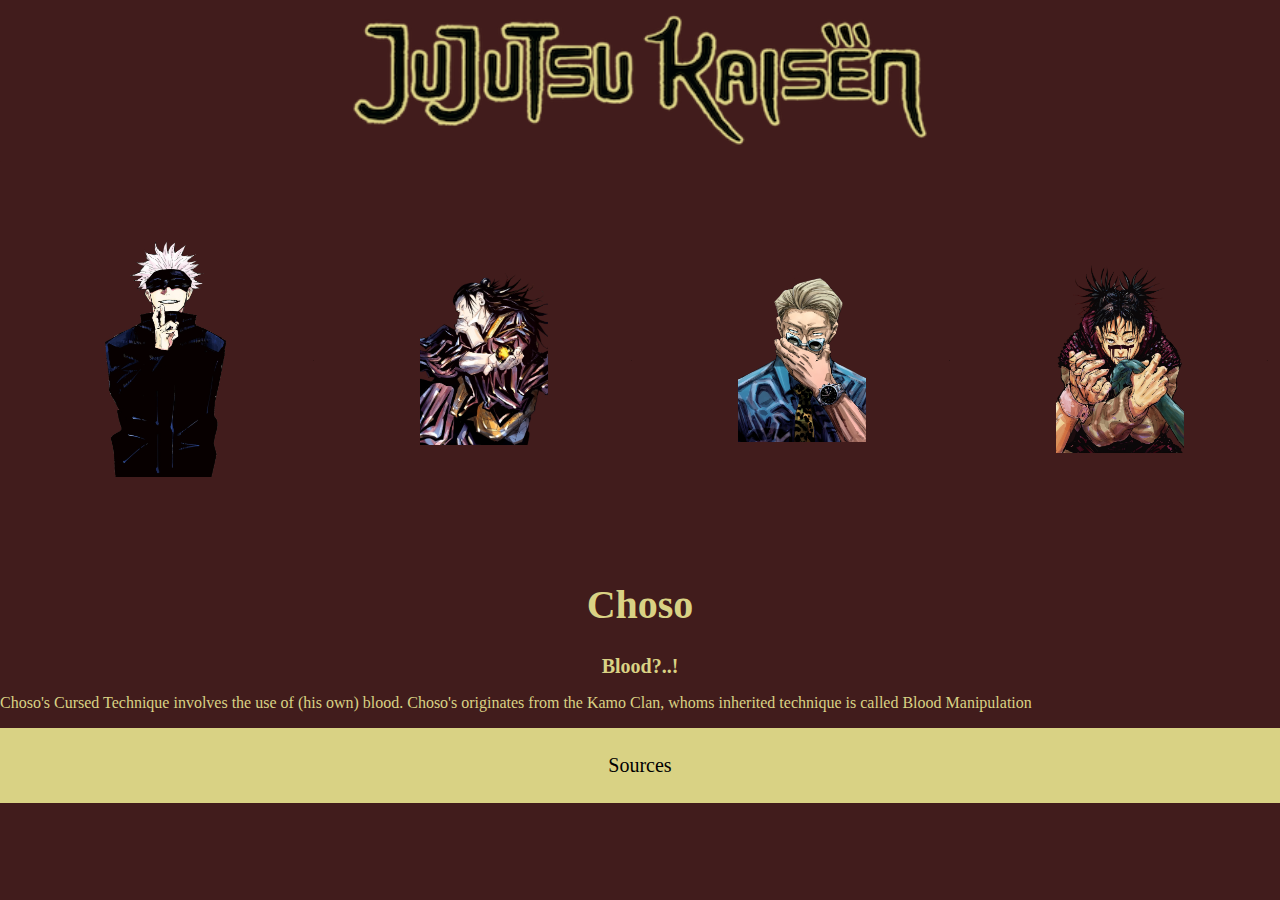
==== choso.html @ 001986c3 "Add files via upload" ====
<!DOCTYPE html>
<html lang="en">
<head>
    <meta charset="UTF-8">
    <meta name="viewport" content="width=device-width, initial-scale=1.0">
    <title>Jujutsu Kaisen</title>
    <link rel="stylesheet" href="style/style.css">
    <link rel="icon" type="image/png" href="images/jujutsu_logo_copy.png">
</head>

<body id="choso">
    <header>
        <a href="index.html"><img src="images/Jujutsu_Kaisen_logo.png" alt="Jujutsu Kaisen logo">Home</a>
    </header>

    <nav>
        <a href=gojo.html><img src="images/Satoru_Gojo_.webp" alt="Gojo Satoru">Gojo</a>
        <a href="geto.html"><img src="images/Suguru_Geto.webp" alt="Geto Suguru">Geto</a>
        <a href="nanami.html"><img src="images/Kento_Nanami.webp" alt="Nanami Kento">Nanami</a>
        <a href="choso.html"><img src="images/Choso.webp" alt="Choso">Choso</a>
    </nav>

    <main>    
        <section>
            <h1>Choso</h1>
        </section>

        <section>
            <h2>Blood?..!</h2>
            <p>Choso's Cursed Technique involves the use of (his own) blood. Choso's originates from the Kamo Clan, whoms inherited technique is called <strong>Blood Manipulation</strong></p>
        </section>
    </main>

    <footer>
        <a href="sources.html">Sources</a>
    </footer>
</body>
</html>
---- style/style.css ----
/* fallback font toevoegen */
@font-face {
    font-family: 'Jujutsu Kaisen';
    src: url('JujutsuKaisen.woff2') format('woff2'),
        url('JujutsuKaisen.woff') format('woff');
    font-weight: normal;
    font-style: normal;
}

body {
    margin: 0;
    background-color: black;
    color: rgba(217,210,132,129);
}

header img {
    display: block;
    margin-left: auto;
    margin-right: auto;
    width: 45%;
}

header img:hover {
    transform: scale(110%);
}

/* TODO: acceable maken voor non muis apparaten */
nav a img:hover {
    animation: shake 0.5s;
    animation-iteration-count: infinite;
}

@keyframes shake {
    0% { transform: translate(1px, 1px) rotate(0deg); }
    10% { transform: translate(-1px, -2px) rotate(-1deg); }
    20% { transform: translate(-3px, 0px) rotate(1deg); }
    30% { transform: translate(3px, 2px) rotate(0deg); }
    40% { transform: translate(1px, -1px) rotate(1deg); }
    50% { transform: translate(-1px, 2px) rotate(-1deg); }
    60% { transform: translate(-3px, 1px) rotate(0deg); }
    70% { transform: translate(3px, 1px) rotate(-1deg); }
    80% { transform: translate(-1px, -1px) rotate(1deg); }
    90% { transform: translate(1px, 2px) rotate(0deg); }
    100% { transform: translate(1px, -2px) rotate(-1deg); }
}

footer a:hover {
    transform: scale(110%);
}

h1 {
    font-family: 'Jujutsu Kaisen';
    font-size: 40px;
    text-align: center;
}

h2 {
    text-align: center;
    font-size: 1.250em;
}


h3 {
    text-align: center;
    font-size: 18px;
    margin: 9px;
}

h4 {
    text-align: center;
    margin: 9px;
}

h5 {
    margin-bottom: 0.5em;
    text-align: center;
}
header a {
    color: black;
    font-size: 0.1px;
}

nav a {
    color: black;
    font-size: 0.1px;
}

ul {
    list-style: none;
}

p {
    font-size: 1em;
}

strong {
    font-size: 1em;
    font-weight: normal;
}

body#home img {
    margin-top: 0;
}

body#home p {
    margin-left: auto;
    margin-right: auto;
    width: 60%;
    text-align: center;
}


body#home main section ul {
    display: flex;
    justify-content: space-between;
    margin-right: 6%;
    margin-top: 0;
    margin-bottom: 5%;
}

body#home main section ul li {
    font-family: 'Jujutsu Kaisen';
    font-size: 1.5em;
}


nav img {
    width:16.5%;
    margin-left: 4%;
    margin-right: 4%;
    margin-top: 6%;
    margin-bottom: 6%;
    vertical-align: middle;
}

main img {
    width:16.5%;
    margin-left: 3.5%;
    margin-right: 3%;
    margin-top: 6%;
    margin-bottom: 6%;
    vertical-align: middle;
}

.gif {
    display: block;
    width: 40%;
    margin-left: auto;
    margin-right: auto;
    padding: 1em;
    border: thick double rgba(217,210,132,129);
}

section.gege img {
    width: 18%;
    margin-left: 4.1%;
    margin-right: 2%;
}

body#home main section:nth-child(3) img {
    width:13%;
}

body#gojo {
    background-color:rgb(53, 39, 60);
}

body#gojo p {
    background-color: rgb(43, 30, 49);
    /* border: solid rgba(217,210,132,129); */
    border-radius: 25px;
    padding: 1em;
    margin-left: auto;
    margin-right: auto;
    width: 50%;
}

body#gojo header a {
    color: rgb(53, 39, 60);
}

body#gojo main a {
    color: rgb(53, 39, 60);
}

body#gojo main div div {
    display: flex;
    align-items: center;
    justify-content: center;
}

body#gojo main div img {
    display: block;
    width: 40%;
    margin-left: auto;
    margin: auto;
}

body#gojo nav img {
    width: 10%;
    margin-left: 8%;
    margin-right: 6.5%;
    margin-top: 6%;
    margin-bottom: 6%;
    vertical-align: middle;
}

body#gojo section div {
    display: flex;
}

body#gojo section div img {
    display: block;
    width: 30%;
    margin-left: auto;
    margin-right: auto;
}


video {
    display: block;
    margin-left: auto;
    margin-right: auto;
    margin-bottom: 2em;
    width: 50%;
}







body#geto {
    background-color: rgb(23, 51, 75);
}

body#geto main a {
    color: rgb(23, 51, 75);
}

body#geto header a {
    color: rgb(23, 51, 75);
}

body#geto nav img {
    width: 10%;
    margin-left: 8%;
    margin-right: 6.5%;
    margin-top: 6%;
    margin-bottom: 6%;
    vertical-align: middle;
}

body#geto p {
    width: 100%;
    margin-left: 2em;
    margin-right: 0;
    padding: 0;
}


body#geto .test {
    width: 50%;
    display: flex;
    align-items: start;
}
body#geto .test img {
    width: 100%;
    margin: 0;
    padding: 0;
}

body#geto .testt {
    width: 50%;
    display: flex;
    align-items: end;
}
body#geto .testt img {
    width: 100%;
    margin: 0;
    padding: 0;
}

body#geto .testing {
    margin-left: 4em;
    width: 95%;
    display: flex;
    align-items: center;
    justify-content: center;
}

body#geto .tester {
    width: 40%;
}







body#nanami {
    background-color: rgb(91, 88, 57);   
}

body#nanami header a{
    color: rgb(91, 88, 57);
}

body#nanami main a{
    color: rgb(91, 88, 57);
}

body#nanami nav img {
    width: 10%;
    margin-left: 8%;
    margin-right: 6.5%;
    margin-top: 6%;
    margin-bottom: 6%;
    vertical-align: middle;
}

body#nanami section:nth-child(2) div {
    overflow: auto;
    white-space: nowrap;
    padding: 10px;
}

body#nanami section div img {
    width: 40%;
}

body#nanami p {
    text-align: center;
}

body#nanami main section:nth-child(3) div {
    /* display: block;
    width: 50%;
    margin-left: auto;
    margin-right: auto; */
    /* width: 100%; */
    display: flex;
    justify-content: center;
    mix-blend-mode: color-burn;
}

body#nanami main section:nth-child(4) img {
    width: 25%;
    margin-top: 0;
}





body#choso {
    background-color: rgb(65, 28, 28);
}

body#choso header a {
    color: rgb(65, 28, 28);
}

body#choso main a {
    color: rgb(65, 28, 28);
}

body#choso nav img {
    width: 10%;
    margin-left: 8%;
    margin-right: 6.5%;
    margin-top: 6%;
    margin-bottom: 6%;
    vertical-align: middle;
}







footer {
    border: 2px;
    padding: 2%;
    background-color: rgba(217,210,132,129);
}

footer a {
    color: black;
    font-family: 'Jujutsu Kaisen';
    font-size: 20px;
    display: flex;
    align-items: center;
    justify-content: center;
    text-decoration: none;
}
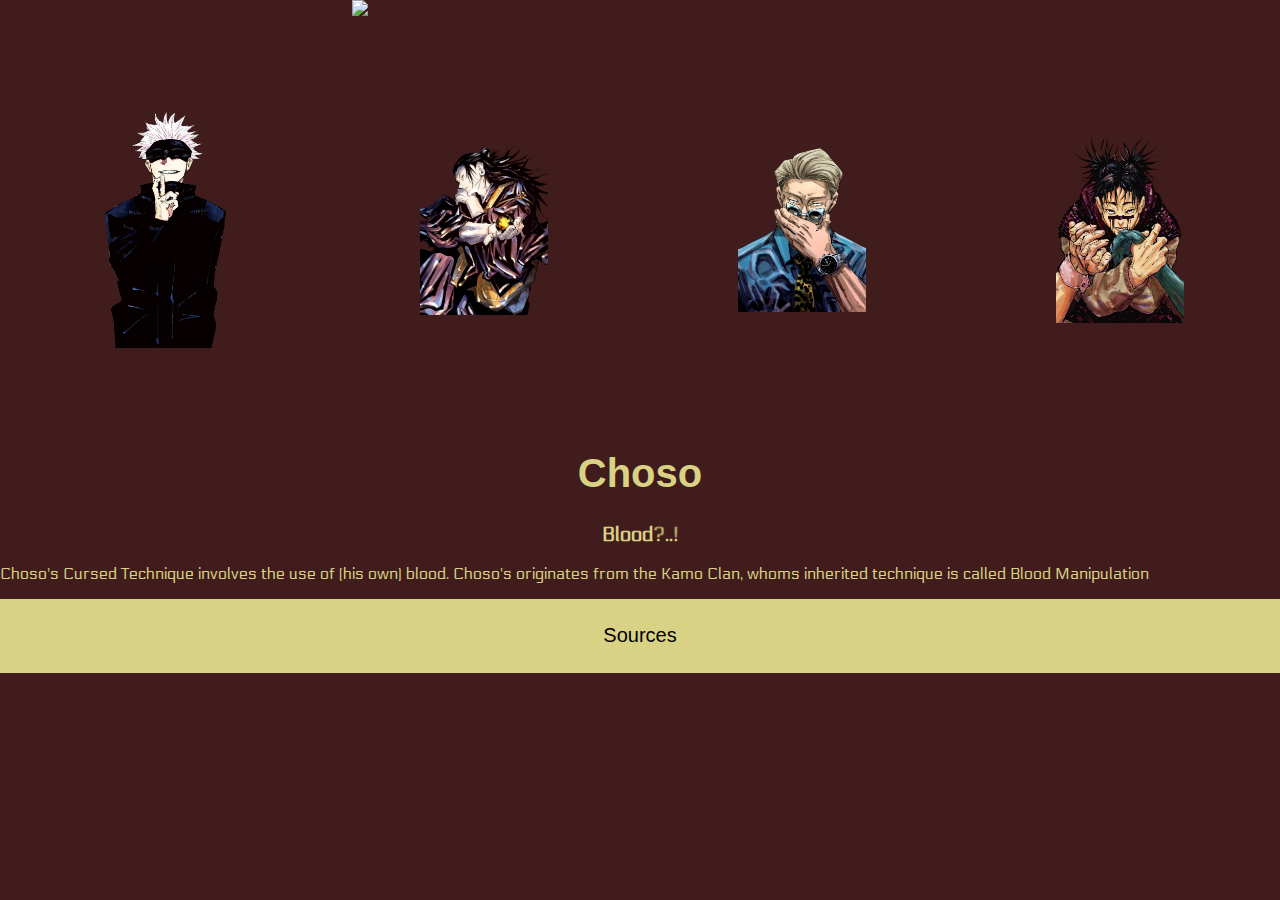
==== commit b92551d0: "big changes" ====
--- a/choso.html
+++ b/choso.html
@@ -10,14 +10,14 @@
 
 <body id="choso">
     <header>
-        <a href="index.html"><img src="images/Jujutsu_Kaisen_logo.png" alt="Jujutsu Kaisen logo">Home</a>
+        <a href="index.html"><img src="images/jujutsu_Kaisen_logo.png" alt="Jujutsu Kaisen logo">Home</a>
     </header>
 
     <nav>
-        <a href=gojo.html><img src="images/Satoru_Gojo_.webp" alt="Gojo Satoru">Gojo</a>
-        <a href="geto.html"><img src="images/Suguru_Geto.webp" alt="Geto Suguru">Geto</a>
-        <a href="nanami.html"><img src="images/Kento_Nanami.webp" alt="Nanami Kento">Nanami</a>
-        <a href="choso.html"><img src="images/Choso.webp" alt="Choso">Choso</a>
+        <a href=gojo.html><img src="images/satoru_gojo_.png" alt="Gojo Satoru">Gojo</a>
+        <a href="geto.html"><img src="images/suguru_geto.png" alt="Geto Suguru">Geto</a>
+        <a href="nanami.html"><img src="images/kento_nanami.png" alt="Nanami Kento">Nanami</a>
+        <a href="choso.html"><img src="images/choso.png" alt="Choso">Choso</a>
     </nav>
 
     <main>    
--- a/style/style.css
+++ b/style/style.css
@@ -1,11 +1,18 @@
-/* fallback font toevoegen */
 @font-face {
-    font-family: 'Jujutsu Kaisen';
-    src: url('JujutsuKaisen.woff2') format('woff2'),
-        url('JujutsuKaisen.woff') format('woff');
+    font-family: 'jujutsu kaisen';
+    src:url('../fonts/jujutsukaisen.woff2') format('woff2'),
+        url('../fonts/jujutsukaisen.woff') format('woff');
     font-weight: normal;
     font-style: normal;
 }
+
+@font-face {
+    font-family: 'electrolize';
+    src:url('../fonts/electrolize.woff2') format('woff2');
+    font-weight: normal;
+    font-style: normal;
+}
+
 
 body {
     margin: 0;
@@ -13,23 +20,22 @@
     color: rgba(217,210,132,129);
 }
 
-header img {
-    display: block;
-    margin-left: auto;
-    margin-right: auto;
-    width: 45%;
-}
-
-header img:hover {
-    transform: scale(110%);
+nav img {
+    width: 10%;
+    margin-left: 8%;
+    margin-right: 6.5%;
+    margin-top: 6%;
+    margin-bottom: 6%;
+    vertical-align: middle;
 }
 
 /* TODO: acceable maken voor non muis apparaten */
-nav a img:hover {
+nav img:hover {
     animation: shake 0.5s;
     animation-iteration-count: infinite;
 }
 
+/* https://www.w3schools.com/howto/howto_css_shake_image.asp */
 @keyframes shake {
     0% { transform: translate(1px, 1px) rotate(0deg); }
     10% { transform: translate(-1px, -2px) rotate(-1deg); }
@@ -44,52 +50,55 @@
     100% { transform: translate(1px, -2px) rotate(-1deg); }
 }
 
-footer a:hover {
+header img {
+    display: block;
+    margin-left: auto;
+    margin-right: auto;
+    width: 45%;
+}
+
+header img:hover {
     transform: scale(110%);
 }
 
-h1 {
-    font-family: 'Jujutsu Kaisen';
-    font-size: 40px;
-    text-align: center;
-}
-
-h2 {
-    text-align: center;
-    font-size: 1.250em;
-}
-
-
-h3 {
-    text-align: center;
-    font-size: 18px;
-    margin: 9px;
-}
-
-h4 {
-    text-align: center;
-    margin: 9px;
-}
-
-h5 {
-    margin-bottom: 0.5em;
-    text-align: center;
-}
-header a {
+header a, nav a {
     color: black;
     font-size: 0.1px;
 }
 
-nav a {
-    color: black;
-    font-size: 0.1px;
-}
-
-ul {
-    list-style: none;
+h1 {
+    font-family: 'jujutsu kaisen', 'Gill Sans', 'Gill Sans MT', 'Trebuchet MS', sans-serif;
+    font-size: 2.5em;
+    text-align: center;
+}
+
+h2 {
+    font-family: 'electrolize', 'Gill Sans', 'Gill Sans MT', 'Trebuchet MS', sans-serif;
+    text-align: center;
+    font-size: 1.25em;
+}
+
+h3 {
+    font-family: 'electrolize', 'Gill Sans', 'Gill Sans MT', 'Trebuchet MS', sans-serif;
+    text-align: center;
+    font-size: 1.125em;
+    margin: 0.563em;
+}
+
+h4 {
+    font-family: 'electrolize', 'Gill Sans', 'Gill Sans MT', 'Trebuchet MS', sans-serif;
+    text-align: center;
+    margin: 0.563em;
+}
+
+h5 {
+    font-family: 'electrolize', 'Gill Sans', 'Gill Sans MT', 'Trebuchet MS', sans-serif;
+    margin-bottom: 0.5em;
+    text-align: center;
 }
 
 p {
+    font-family: 'electrolize', 'Gill Sans', 'Gill Sans MT', 'Trebuchet MS', sans-serif;
     font-size: 1em;
 }
 
@@ -98,33 +107,31 @@
     font-weight: normal;
 }
 
-body#home img {
-    margin-top: 0;
-}
-
-body#home p {
-    margin-left: auto;
-    margin-right: auto;
-    width: 60%;
-    text-align: center;
-}
-
-
-body#home main section ul {
-    display: flex;
-    justify-content: space-between;
-    margin-right: 6%;
-    margin-top: 0;
-    margin-bottom: 5%;
-}
-
-body#home main section ul li {
-    font-family: 'Jujutsu Kaisen';
-    font-size: 1.5em;
-}
-
-
-nav img {
+ul {
+    list-style: none;
+}
+
+footer {
+    border: 0.125em;
+    padding: 2%;
+    background-color: rgba(217,210,132,129);
+}
+
+footer a {
+    color: black;
+    font-family: 'jujutsu kaisen', 'Gill Sans', 'Gill Sans MT', 'Trebuchet MS', sans-serif;
+    font-size: 20px;
+    display: flex;
+    align-items: center;
+    justify-content: center;
+    text-decoration: none;
+}
+
+footer a:hover {
+    transform: scale(110%);
+}
+
+body#home nav img {
     width:16.5%;
     margin-left: 4%;
     margin-right: 4%;
@@ -133,16 +140,48 @@
     vertical-align: middle;
 }
 
-main img {
+body#home img {
+    margin-top: 0;
+}
+
+body#home p {
+    margin-left: auto;
+    margin-right: auto;
+    width: 60%;
+    text-align: center;
+}
+
+body#home main section ul {
+    margin: 0;
+    display: flex;
+    justify-content: space-evenly;
+}
+
+body#home main section ul li {
+    font-family: 'jujutsu kaisen', 'Gill Sans', 'Gill Sans MT', 'Trebuchet MS', sans-serif;
+    font-size: 1.5em;
+}
+
+body#home main img {
     width:16.5%;
-    margin-left: 3.5%;
+    /* margin-left: 3.5%;
     margin-right: 3%;
     margin-top: 6%;
     margin-bottom: 6%;
-    vertical-align: middle;
-}
-
-.gif {
+    vertical-align: middle; */
+}
+
+body#home main section:nth-child(3) img {
+    width:13%;
+}
+
+body#home section div {
+    display: flex;
+    justify-content: space-evenly;
+    align-items: center;
+}
+
+body#home .gif {
     display: block;
     width: 40%;
     margin-left: auto;
@@ -151,35 +190,22 @@
     border: thick double rgba(217,210,132,129);
 }
 
-section.gege img {
-    width: 18%;
-    margin-left: 4.1%;
-    margin-right: 2%;
-}
-
-body#home main section:nth-child(3) img {
-    width:13%;
-}
+
 
 body#gojo {
-    background-color:rgb(53, 39, 60);
+    background-color: rgb(53, 39, 60);
 }
 
 body#gojo p {
     background-color: rgb(43, 30, 49);
-    /* border: solid rgba(217,210,132,129); */
-    border-radius: 25px;
+    border-radius: 1.563em;
     padding: 1em;
     margin-left: auto;
     margin-right: auto;
     width: 50%;
 }
 
-body#gojo header a {
-    color: rgb(53, 39, 60);
-}
-
-body#gojo main a {
+body#gojo header a, body#gojo nav a{
     color: rgb(53, 39, 60);
 }
 
@@ -196,14 +222,6 @@
     margin: auto;
 }
 
-body#gojo nav img {
-    width: 10%;
-    margin-left: 8%;
-    margin-right: 6.5%;
-    margin-top: 6%;
-    margin-bottom: 6%;
-    vertical-align: middle;
-}
 
 body#gojo section div {
     display: flex;
@@ -235,21 +253,8 @@
     background-color: rgb(23, 51, 75);
 }
 
-body#geto main a {
+body#geto main a, body#geto nav a {
     color: rgb(23, 51, 75);
-}
-
-body#geto header a {
-    color: rgb(23, 51, 75);
-}
-
-body#geto nav img {
-    width: 10%;
-    margin-left: 8%;
-    margin-right: 6.5%;
-    margin-top: 6%;
-    margin-bottom: 6%;
-    vertical-align: middle;
 }
 
 body#geto p {
@@ -259,43 +264,37 @@
     padding: 0;
 }
 
-
-body#geto .test {
+body#geto .outer-box {
+    margin-left: 4em;
+    width: 95%;
+    display: flex;
+    align-items: center;
+    justify-content: center;
+}
+
+
+body#geto .inner-box-one {
     width: 50%;
     display: flex;
     align-items: start;
 }
-body#geto .test img {
+
+
+body#geto .inner-box-two {
+    width: 50%;
+    display: flex;
+    align-items: end;
+}
+
+body#geto .inner-box-one img, body#geto .inner-box-two img {
     width: 100%;
     margin: 0;
     padding: 0;
 }
 
-body#geto .testt {
-    width: 50%;
-    display: flex;
-    align-items: end;
-}
-body#geto .testt img {
-    width: 100%;
-    margin: 0;
-    padding: 0;
-}
-
-body#geto .testing {
-    margin-left: 4em;
-    width: 95%;
-    display: flex;
-    align-items: center;
-    justify-content: center;
-}
-
-body#geto .tester {
+body#geto .width-p {
     width: 40%;
 }
-
-
-
 
 
 
@@ -304,21 +303,8 @@
     background-color: rgb(91, 88, 57);   
 }
 
-body#nanami header a{
+body#nanami header a, body#nanami nav a {
     color: rgb(91, 88, 57);
-}
-
-body#nanami main a{
-    color: rgb(91, 88, 57);
-}
-
-body#nanami nav img {
-    width: 10%;
-    margin-left: 8%;
-    margin-right: 6.5%;
-    margin-top: 6%;
-    margin-bottom: 6%;
-    vertical-align: middle;
 }
 
 body#nanami section:nth-child(2) div {
@@ -359,43 +345,13 @@
     background-color: rgb(65, 28, 28);
 }
 
-body#choso header a {
+body#choso header a, body#choso nav a {
     color: rgb(65, 28, 28);
 }
 
-body#choso main a {
-    color: rgb(65, 28, 28);
-}
-
-body#choso nav img {
-    width: 10%;
-    margin-left: 8%;
-    margin-right: 6.5%;
-    margin-top: 6%;
-    margin-bottom: 6%;
-    vertical-align: middle;
-}
-
-
-
-
-
-
-
-footer {
-    border: 2px;
-    padding: 2%;
-    background-color: rgba(217,210,132,129);
-}
-
-footer a {
-    color: black;
-    font-family: 'Jujutsu Kaisen';
-    font-size: 20px;
-    display: flex;
-    align-items: center;
-    justify-content: center;
-    text-decoration: none;
-}
-
-
+
+
+
+
+
+
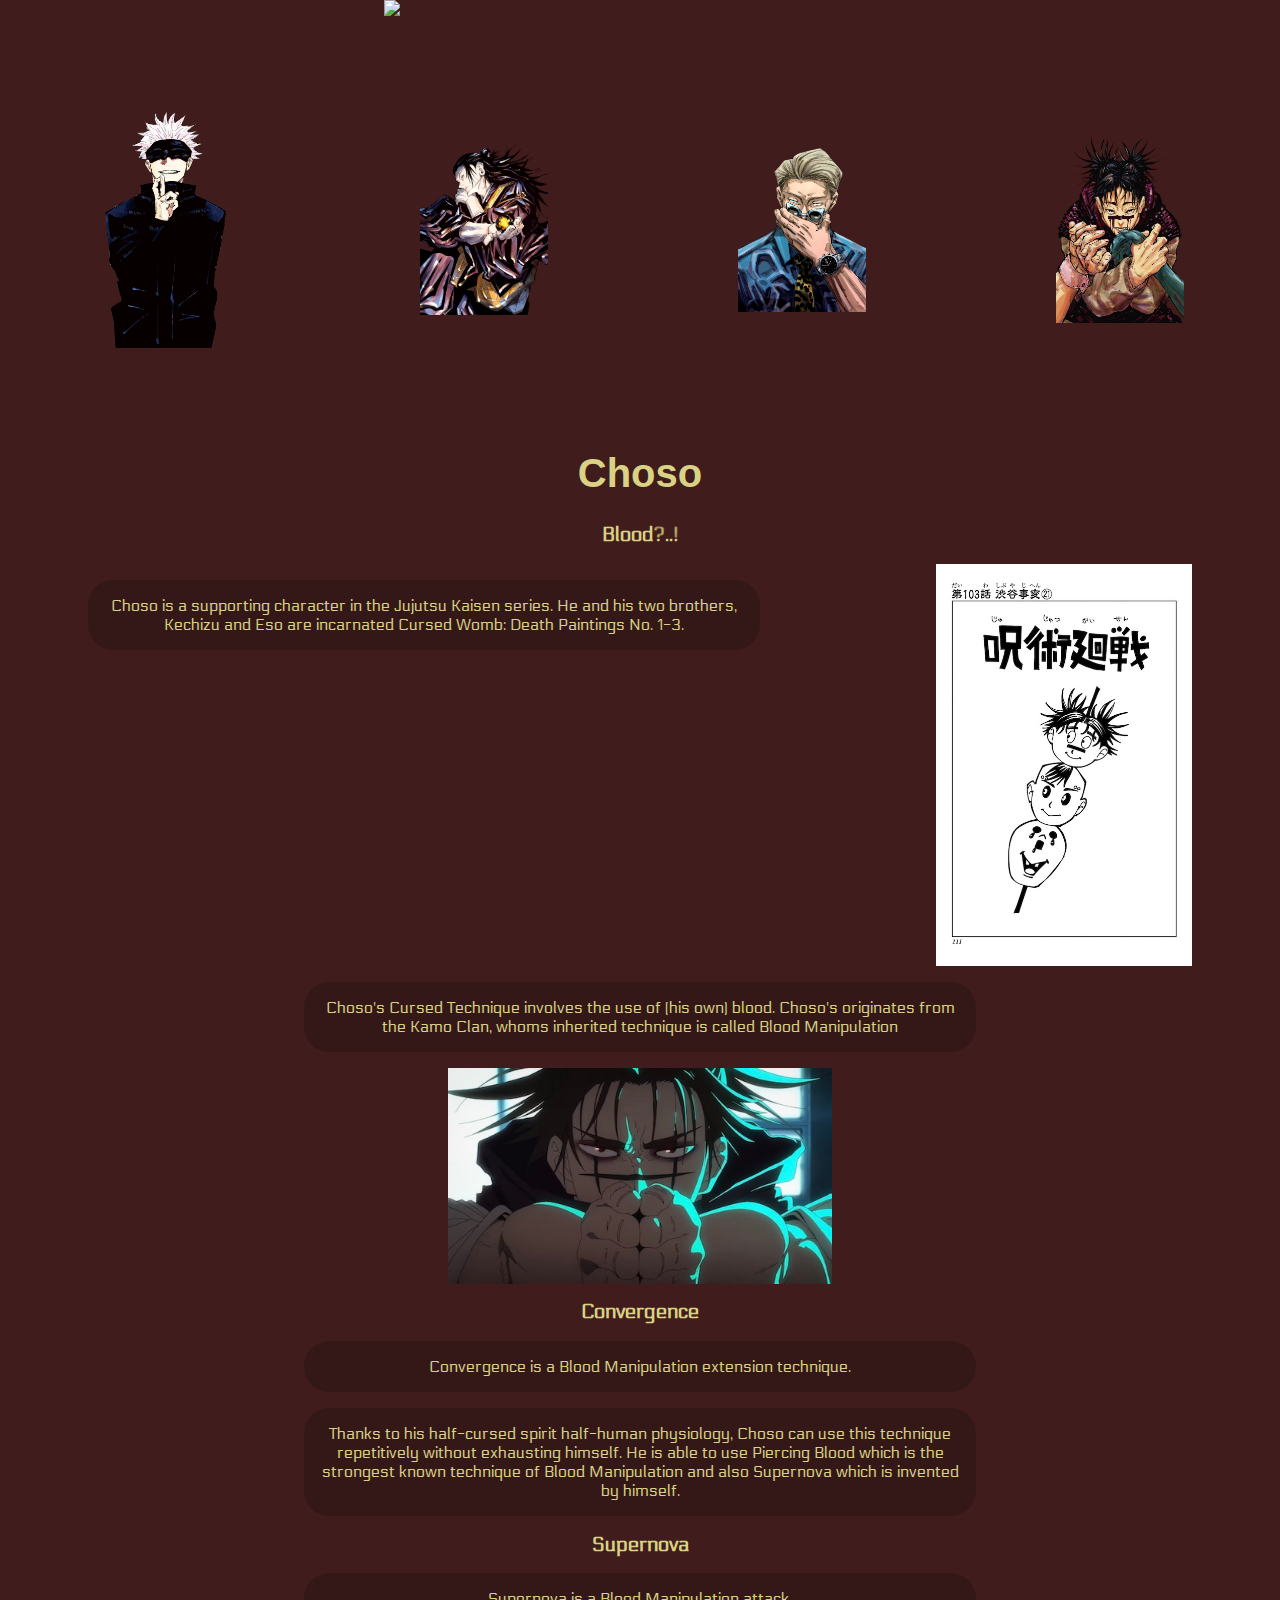
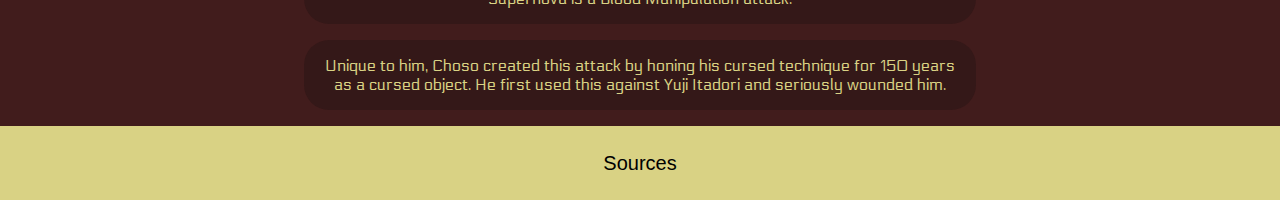
==== commit e8ee0279: "choso changes" ====
--- a/choso.html
+++ b/choso.html
@@ -10,7 +10,7 @@
 
 <body id="choso">
     <header>
-        <a href="index.html"><img src="images/jujutsu_Kaisen_logo.png" alt="Jujutsu Kaisen logo">Home</a>
+        <a href="index.html"><img src="images/jujutsu_kaisen_logo-copy.png" alt="Jujutsu Kaisen logo">Home</a>
     </header>
 
     <nav>
@@ -27,7 +27,24 @@
 
         <section>
             <h2>Blood?..!</h2>
+            <div>
+                <p>Choso is a supporting character in the Jujutsu Kaisen series. He and his two brothers, Kechizu and Eso are incarnated Cursed Womb: Death Paintings No. 1-3.</p>
+                <img src="images/chosobrothers.jpeg" alt="Choso and his brothers on a stick chapter 103">
+            </div>
             <p>Choso's Cursed Technique involves the use of (his own) blood. Choso's originates from the Kamo Clan, whoms inherited technique is called <strong>Blood Manipulation</strong></p>
+            <img src="images/chosoct.jpeg" alt="Choso Cursed Technique manga panel">
+        </section>
+
+        <section>
+            <h2>Convergence</h2>
+            <p>Convergence is a Blood Manipulation extension technique.</p>
+            <p>Thanks to his half-cursed spirit half-human physiology, Choso can use this technique repetitively without exhausting himself. He is able to use Piercing Blood which is the strongest known technique of Blood Manipulation and also Supernova which is invented by himself.</p>
+        </section>
+
+        <section>
+            <h2>Supernova</h2>
+            <p>Supernova is a Blood Manipulation attack.</p>
+            <p>Unique to him, Choso created this attack by honing his cursed technique for 150 years as a cursed object. He first used this against Yuji Itadori and seriously wounded him.</p>
         </section>
     </main>
 
--- a/style/style.css
+++ b/style/style.css
@@ -54,11 +54,12 @@
     display: block;
     margin-left: auto;
     margin-right: auto;
-    width: 45%;
-}
-
-header img:hover {
-    transform: scale(110%);
+    width: 40%;
+    transition: all .2s ease-in-out;
+}
+
+header img:hover, footer a:hover {
+    transform: scale(1.1);
 }
 
 header a, nav a {
@@ -120,15 +121,12 @@
 footer a {
     color: black;
     font-family: 'jujutsu kaisen', 'Gill Sans', 'Gill Sans MT', 'Trebuchet MS', sans-serif;
-    font-size: 20px;
+    font-size: 1.25em;
     display: flex;
     align-items: center;
     justify-content: center;
     text-decoration: none;
-}
-
-footer a:hover {
-    transform: scale(110%);
+    transition: all .2s ease-in-out;
 }
 
 body#home nav img {
@@ -140,6 +138,10 @@
     vertical-align: middle;
 }
 
+body#home h2, body#home h3, body#geto h2 {
+    margin-top: 2em;
+}
+
 body#home img {
     margin-top: 0;
 }
@@ -155,6 +157,7 @@
     margin: 0;
     display: flex;
     justify-content: space-evenly;
+    min-width: 50%;
 }
 
 body#home main section ul li {
@@ -164,11 +167,6 @@
 
 body#home main img {
     width:16.5%;
-    /* margin-left: 3.5%;
-    margin-right: 3%;
-    margin-top: 6%;
-    margin-bottom: 6%;
-    vertical-align: middle; */
 }
 
 body#home main section:nth-child(3) img {
@@ -186,6 +184,7 @@
     width: 40%;
     margin-left: auto;
     margin-right: auto;
+    margin-bottom: 2em;
     padding: 1em;
     border: thick double rgba(217,210,132,129);
 }
@@ -223,19 +222,31 @@
 }
 
 
-body#gojo section div {
-    display: flex;
-}
-
-body#gojo section div img {
-    display: block;
-    width: 30%;
-    margin-left: auto;
-    margin-right: auto;
-}
-
-
-video {
+body#gojo main section div {
+    display: flex;
+    align-items: center;
+    justify-content: center;
+ 
+}
+
+body#gojo main section div img {
+    width: 20%;
+    height: fit-content;
+    margin: 0;
+
+}
+
+body#gojo section img {
+    display: block;
+    width: 40%;
+    margin-left: auto;
+    margin-right: auto;
+}
+
+
+
+
+body#gojo video {
     display: block;
     margin-left: auto;
     margin-right: auto;
@@ -249,27 +260,36 @@
 
 
 
-body#geto {
+body#geto, body#geto .no-backgroundcolor {
     background-color: rgb(23, 51, 75);
 }
 
-body#geto main a, body#geto nav a {
+body#geto header a, body#geto nav a {
     color: rgb(23, 51, 75);
 }
 
+body#geto main img {
+    display: block;
+    width: 20%;
+    margin-left: auto;
+    margin-right: auto;
+}
+
 body#geto p {
-    width: 100%;
-    margin-left: 2em;
-    margin-right: 0;
-    padding: 0;
-}
+    background-color: rgb(21, 45, 65);
+    height: fit-content;
+    border-radius: 1.563em;
+    padding: 1em;
+    
+}
+
 
 body#geto .outer-box {
-    margin-left: 4em;
     width: 95%;
     display: flex;
     align-items: center;
     justify-content: center;
+    margin-bottom: 2em;
 }
 
 
@@ -277,6 +297,7 @@
     width: 50%;
     display: flex;
     align-items: start;
+    margin-left: 7.5em;
 }
 
 
@@ -293,8 +314,43 @@
 }
 
 body#geto .width-p {
-    width: 40%;
-}
+    margin: 1em;
+    width: 60%;
+}
+
+body#geto section:nth-child(3) {
+    margin-top: 5em;
+    margin-bottom: 5em;
+}
+
+body#geto section:nth-child(3) p {
+    width: 50%;
+    margin-right: auto;
+    margin-left: auto;
+    text-align: center;
+}
+
+body#geto section:nth-child(3) div {
+    display: flex;
+    width: 100%;
+}
+
+body#geto section:nth-child(3) div img {
+    width: 70%;
+    height:fit-content
+}
+
+body#geto section:nth-child(3) div p {
+    text-align: start;
+}
+
+body#geto details {
+    font-family: 'electrolize', 'Gill Sans', 'Gill Sans MT', 'Trebuchet MS', sans-serif;
+    text-align: center;
+    font-size: 1em; 
+    margin-bottom: 1em;
+}
+
 
 
 
@@ -310,32 +366,54 @@
 body#nanami section:nth-child(2) div {
     overflow: auto;
     white-space: nowrap;
-    padding: 10px;
+    padding: 0.625em;
 }
 
 body#nanami section div img {
-    width: 40%;
+    width: 30%;
+    padding: 0.25em;
 }
 
 body#nanami p {
-    text-align: center;
+    width: 50%;
+    background-color: rgb(76, 74, 49);
+    border-radius: 1.563em;
+    padding: 1em;
+    height: fit-content;
+    margin-left: auto;
+    margin-right: auto;
+    text-align: center;
+}
+
+body#nanami main section:nth-child(3), body#nanami main section:nth-child(4) {
+    margin-top: 3em;
 }
 
 body#nanami main section:nth-child(3) div {
-    /* display: block;
-    width: 50%;
-    margin-left: auto;
-    margin-right: auto; */
-    /* width: 100%; */
-    display: flex;
-    justify-content: center;
+    display: flex;
+    justify-content: center;
+}
+
+body#nanami main section:nth-child(3) div img {
+    width: 30%;
+}
+
+body#nanami main section:nth-child(3) div img:first-of-type {
     mix-blend-mode: color-burn;
 }
 
 body#nanami main section:nth-child(4) img {
-    width: 25%;
-    margin-top: 0;
-}
+    display: block;
+    width: 50%;
+    margin-left: auto;
+    margin-right: auto;
+    margin-bottom: 2em;
+    
+}
+
+
+
+
 
 
 
@@ -349,9 +427,40 @@
     color: rgb(65, 28, 28);
 }
 
-
-
-
-
-
-
+body#choso p {
+    background-color: rgb(52, 24, 24);
+    border-radius: 1.563em;
+    height: fit-content;
+    padding: 1em;
+    width: 50%;
+    text-align: center;
+    margin-left: auto;
+    margin-right: auto;
+}
+body#choso section div {
+    display: flex; 
+    justify-content: center;
+    /* width: 60%; */
+   
+}
+
+body#choso section div img {
+    width: 20%;
+}
+
+/* body#choso section div p {
+    width: 40%;
+} */
+
+body#choso section img {
+    display: block;
+    width: 30%;
+    margin-left: auto;
+    margin-right: auto;
+
+}
+
+
+
+
+
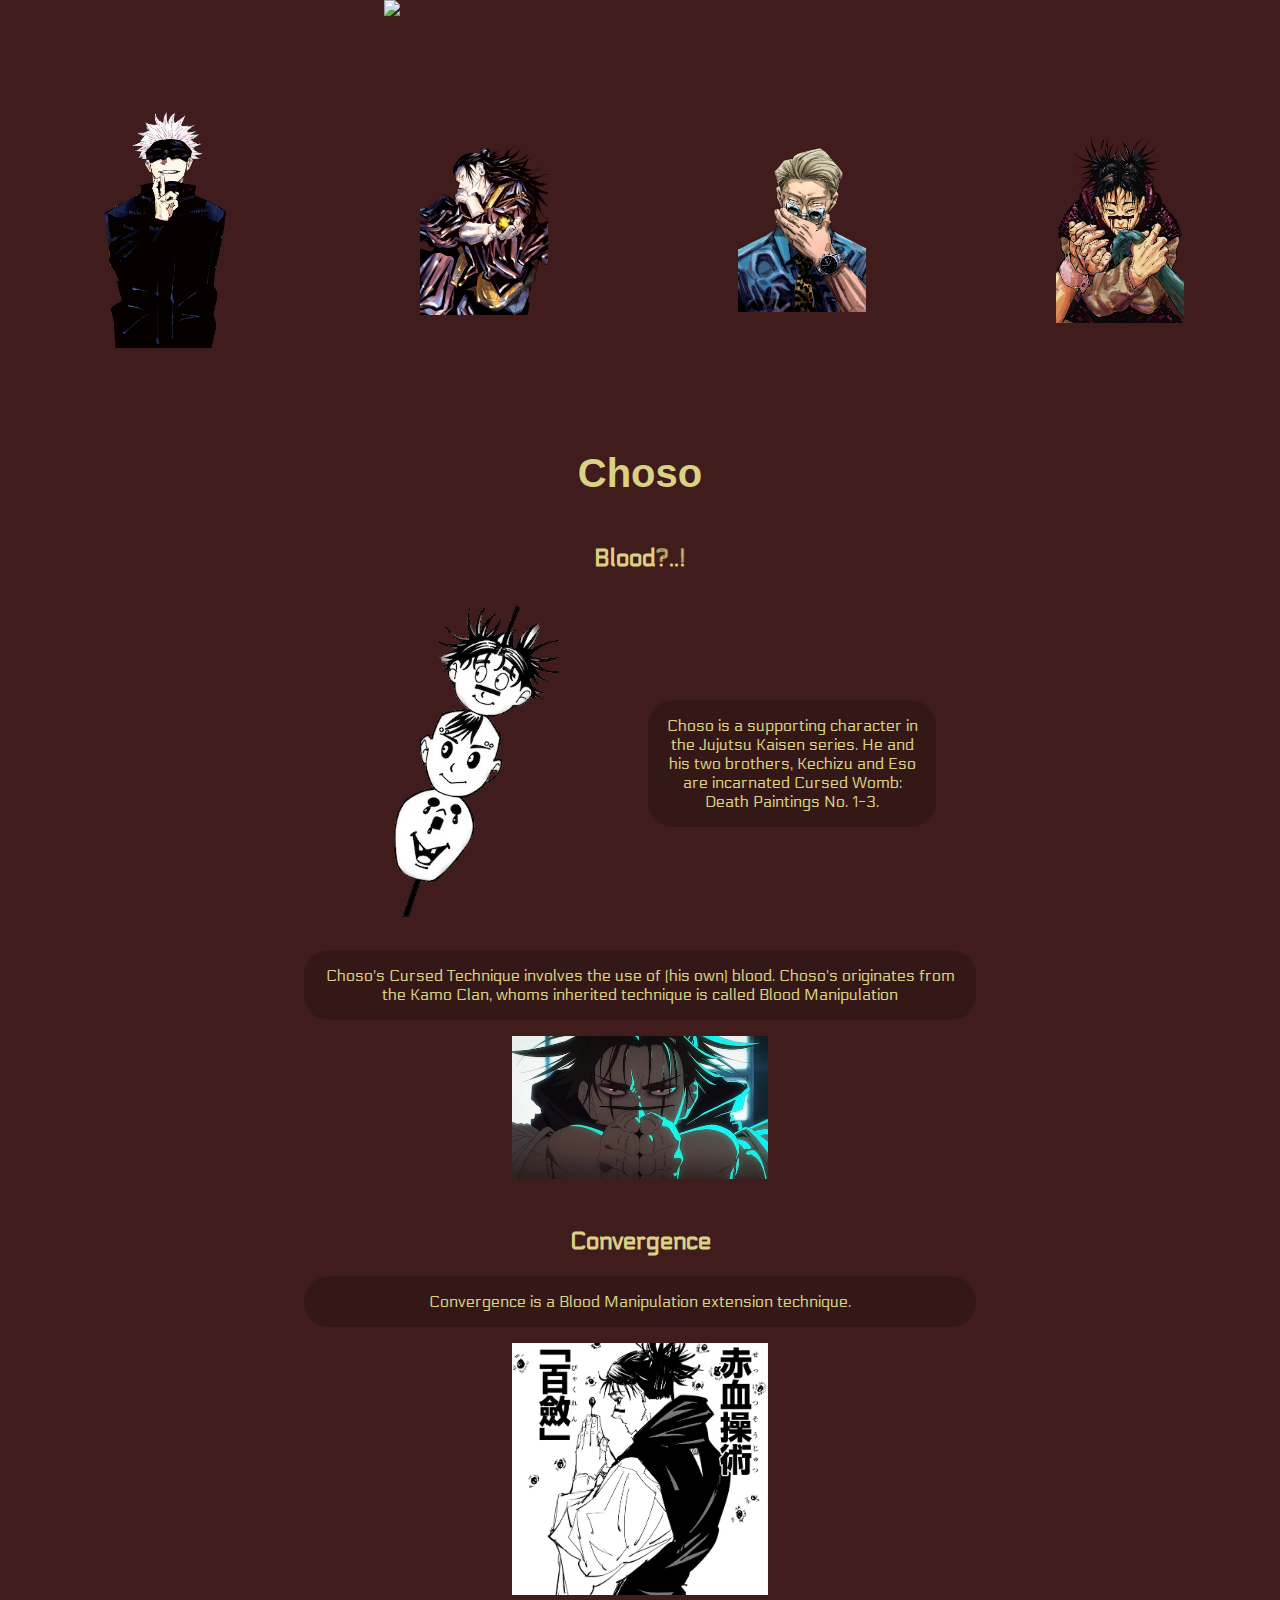
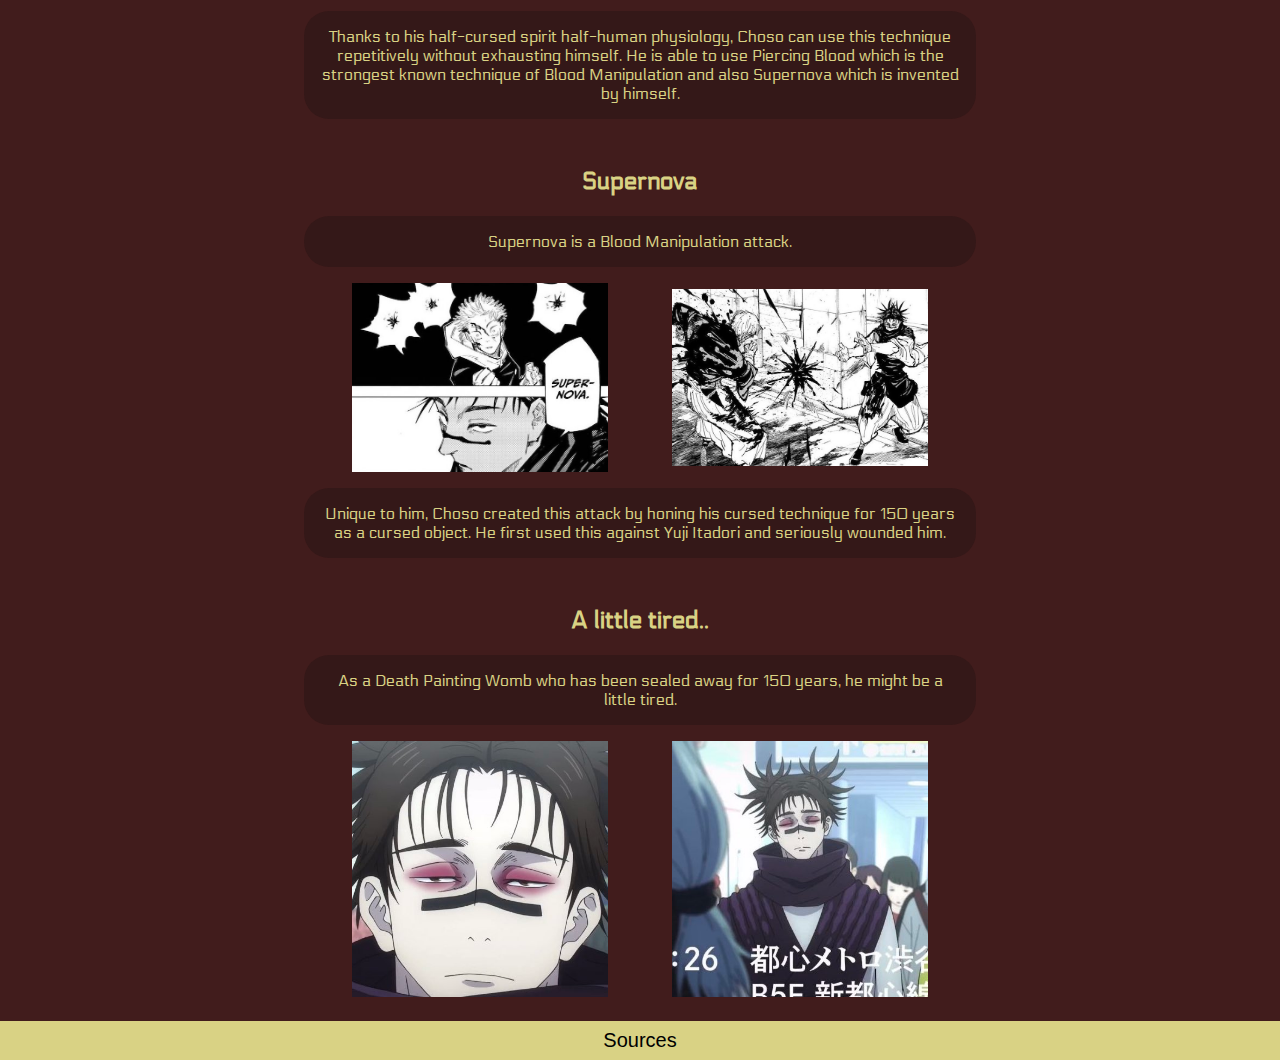
==== commit a24c13ec: "very big changes" ====
--- a/choso.html
+++ b/choso.html
@@ -21,15 +21,12 @@
     </nav>
 
     <main>    
-        <section>
-            <h1>Choso</h1>
-        </section>
-
+        <h1>Choso</h1>
         <section>
             <h2>Blood?..!</h2>
             <div>
+                <img src="images/chosobrothers.png" alt="Choso and his brothers on a stick chapter 103">
                 <p>Choso is a supporting character in the Jujutsu Kaisen series. He and his two brothers, Kechizu and Eso are incarnated Cursed Womb: Death Paintings No. 1-3.</p>
-                <img src="images/chosobrothers.jpeg" alt="Choso and his brothers on a stick chapter 103">
             </div>
             <p>Choso's Cursed Technique involves the use of (his own) blood. Choso's originates from the Kamo Clan, whoms inherited technique is called <strong>Blood Manipulation</strong></p>
             <img src="images/chosoct.jpeg" alt="Choso Cursed Technique manga panel">
@@ -38,13 +35,27 @@
         <section>
             <h2>Convergence</h2>
             <p>Convergence is a Blood Manipulation extension technique.</p>
+            <img src="images/chosoconvergence.jpeg" alt="Choso using Convergence">
             <p>Thanks to his half-cursed spirit half-human physiology, Choso can use this technique repetitively without exhausting himself. He is able to use Piercing Blood which is the strongest known technique of Blood Manipulation and also Supernova which is invented by himself.</p>
         </section>
 
         <section>
             <h2>Supernova</h2>
             <p>Supernova is a Blood Manipulation attack.</p>
+            <div>
+                <img src="images/chososupernovatwo.jpg" alt="Choso using Supernova against Itadori">
+                <img src="images/chososupernovaone.jpg" alt="Choso using Supernova against Naoya">
+            </div>
             <p>Unique to him, Choso created this attack by honing his cursed technique for 150 years as a cursed object. He first used this against Yuji Itadori and seriously wounded him.</p>
+        </section>
+
+        <section>
+            <h2>A little tired..</h2>
+            <p>As a Death Painting Womb who has been sealed away for 150 years, he might be a little tired.</p>
+            <div>
+                <img src="images/chosotiredone.jpg" alt="Choso sleepy">
+                <img src="images/chosotiredtwo.jpg" alt="Choso Sleepy">
+            </div>
         </section>
     </main>
 
--- a/style/style.css
+++ b/style/style.css
@@ -12,7 +12,6 @@
     font-weight: normal;
     font-style: normal;
 }
-
 
 body {
     margin: 0;
@@ -29,7 +28,7 @@
     vertical-align: middle;
 }
 
-/* TODO: acceable maken voor non muis apparaten */
+/* https://www.w3schools.com/howto/howto_css_shake_image.asp */
 nav img:hover {
     animation: shake 0.5s;
     animation-iteration-count: infinite;
@@ -76,26 +75,14 @@
 h2 {
     font-family: 'electrolize', 'Gill Sans', 'Gill Sans MT', 'Trebuchet MS', sans-serif;
     text-align: center;
-    font-size: 1.25em;
+    font-size: 1.5em;
 }
 
 h3 {
     font-family: 'electrolize', 'Gill Sans', 'Gill Sans MT', 'Trebuchet MS', sans-serif;
     text-align: center;
-    font-size: 1.125em;
+    font-size: 1.2em;
     margin: 0.563em;
-}
-
-h4 {
-    font-family: 'electrolize', 'Gill Sans', 'Gill Sans MT', 'Trebuchet MS', sans-serif;
-    text-align: center;
-    margin: 0.563em;
-}
-
-h5 {
-    font-family: 'electrolize', 'Gill Sans', 'Gill Sans MT', 'Trebuchet MS', sans-serif;
-    margin-bottom: 0.5em;
-    text-align: center;
 }
 
 p {
@@ -114,8 +101,9 @@
 
 footer {
     border: 0.125em;
-    padding: 2%;
+    padding: 0.5em;
     background-color: rgba(217,210,132,129);
+    margin-top: 1.5em;
 }
 
 footer a {
@@ -133,12 +121,10 @@
     width:16.5%;
     margin-left: 4%;
     margin-right: 4%;
-    margin-top: 6%;
-    margin-bottom: 6%;
     vertical-align: middle;
 }
 
-body#home h2, body#home h3, body#geto h2 {
+body#home h2, body#home h3, body#gojo h2, body#gojo h3, body#geto h2, body#choso h2 {
     margin-top: 2em;
 }
 
@@ -146,15 +132,18 @@
     margin-top: 0;
 }
 
-body#home p {
-    margin-left: auto;
-    margin-right: auto;
-    width: 60%;
+body#home p:first-child {
+    font-size: 2em;
+}
+
+body#home p, body#gojo p, body#nanami p, body#choso p, body#geto section:nth-child(3) p, body#sources p {
+    margin-left: auto;
+    margin-right: auto;
+    width: 50%;
     text-align: center;
 }
 
 body#home main section ul {
-    margin: 0;
     display: flex;
     justify-content: space-evenly;
     min-width: 50%;
@@ -181,7 +170,7 @@
 
 body#home .gif {
     display: block;
-    width: 40%;
+    width: 30%;
     margin-left: auto;
     margin-right: auto;
     margin-bottom: 2em;
@@ -189,26 +178,25 @@
     border: thick double rgba(217,210,132,129);
 }
 
-
-
 body#gojo {
     background-color: rgb(53, 39, 60);
 }
 
 body#gojo p {
     background-color: rgb(43, 30, 49);
+}
+
+body#gojo p, body#geto p, body#nanami p, body#choso p {
     border-radius: 1.563em;
-    padding: 1em;
-    margin-left: auto;
-    margin-right: auto;
-    width: 50%;
+    height: fit-content;
+    padding: 1em
 }
 
 body#gojo header a, body#gojo nav a{
     color: rgb(53, 39, 60);
 }
 
-body#gojo main div div {
+body#gojo main div div, body#gojo main section div  {
     display: flex;
     align-items: center;
     justify-content: center;
@@ -219,46 +207,20 @@
     width: 40%;
     margin-left: auto;
     margin: auto;
-}
-
-
-body#gojo main section div {
-    display: flex;
-    align-items: center;
-    justify-content: center;
- 
 }
 
 body#gojo main section div img {
     width: 20%;
     height: fit-content;
     margin: 0;
-
-}
-
-body#gojo section img {
-    display: block;
-    width: 40%;
-    margin-left: auto;
-    margin-right: auto;
-}
-
-
-
-
-body#gojo video {
-    display: block;
-    margin-left: auto;
-    margin-right: auto;
-    margin-bottom: 2em;
-    width: 50%;
-}
-
-
-
-
-
-
+}
+
+body#gojo section img, body#gojo video {
+    display: block;
+    width: 40%;
+    margin-left: auto;
+    margin-right: auto;
+}
 
 body#geto, body#geto .no-backgroundcolor {
     background-color: rgb(23, 51, 75);
@@ -268,21 +230,9 @@
     color: rgb(23, 51, 75);
 }
 
-body#geto main img {
-    display: block;
-    width: 20%;
-    margin-left: auto;
-    margin-right: auto;
-}
-
 body#geto p {
     background-color: rgb(21, 45, 65);
-    height: fit-content;
-    border-radius: 1.563em;
-    padding: 1em;
-    
-}
-
+}
 
 body#geto .outer-box {
     width: 95%;
@@ -292,7 +242,6 @@
     margin-bottom: 2em;
 }
 
-
 body#geto .inner-box-one {
     width: 50%;
     display: flex;
@@ -300,7 +249,6 @@
     margin-left: 7.5em;
 }
 
-
 body#geto .inner-box-two {
     width: 50%;
     display: flex;
@@ -309,8 +257,6 @@
 
 body#geto .inner-box-one img, body#geto .inner-box-two img {
     width: 100%;
-    margin: 0;
-    padding: 0;
 }
 
 body#geto .width-p {
@@ -318,24 +264,15 @@
     width: 60%;
 }
 
-body#geto section:nth-child(3) {
-    margin-top: 5em;
-    margin-bottom: 5em;
-}
-
-body#geto section:nth-child(3) p {
-    width: 50%;
-    margin-right: auto;
-    margin-left: auto;
-    text-align: center;
-}
-
 body#geto section:nth-child(3) div {
     display: flex;
     width: 100%;
 }
 
 body#geto section:nth-child(3) div img {
+    display: block;
+    margin-left: auto;
+    margin-right: auto;
     width: 70%;
     height:fit-content
 }
@@ -351,10 +288,6 @@
     margin-bottom: 1em;
 }
 
-
-
-
-
 body#nanami {
     background-color: rgb(91, 88, 57);   
 }
@@ -363,33 +296,27 @@
     color: rgb(91, 88, 57);
 }
 
+/* https://www.w3schools.com/howto/howto_css_image_gallery_scroll.asp */
 body#nanami section:nth-child(2) div {
     overflow: auto;
     white-space: nowrap;
     padding: 0.625em;
 }
 
-body#nanami section div img {
+body#nanami section:nth-child(2) div img {
     width: 30%;
     padding: 0.25em;
 }
 
 body#nanami p {
-    width: 50%;
     background-color: rgb(76, 74, 49);
-    border-radius: 1.563em;
-    padding: 1em;
-    height: fit-content;
-    margin-left: auto;
-    margin-right: auto;
-    text-align: center;
 }
 
 body#nanami main section:nth-child(3), body#nanami main section:nth-child(4) {
     margin-top: 3em;
 }
 
-body#nanami main section:nth-child(3) div {
+body#nanami main section:nth-child(3) div, body#choso section:nth-of-type(4) div, body#choso section:nth-of-type(5) div {
     display: flex;
     justify-content: center;
 }
@@ -408,16 +335,14 @@
     margin-left: auto;
     margin-right: auto;
     margin-bottom: 2em;
-    
-}
-
-
-
-
-
-
-
-
+}
+
+body#nanami main section:last-of-type img {
+    display: block;
+    width: 20%;
+    margin-left: auto;
+    margin-right: auto;
+}
 
 body#choso {
     background-color: rgb(65, 28, 28);
@@ -429,38 +354,32 @@
 
 body#choso p {
     background-color: rgb(52, 24, 24);
-    border-radius: 1.563em;
-    height: fit-content;
-    padding: 1em;
-    width: 50%;
-    text-align: center;
-    margin-left: auto;
-    margin-right: auto;
-}
+}
+
 body#choso section div {
     display: flex; 
-    justify-content: center;
-    /* width: 60%; */
-   
-}
-
-body#choso section div img {
+    width: 50%;
+    align-items: center;
+    margin-left: auto;
+    margin-right: auto;
+}
+
+body#choso section div p {
+    width: 40%;
+}
+
+body#choso section img {
+    display: block;
     width: 20%;
-}
-
-/* body#choso section div p {
-    width: 40%;
-} */
-
-body#choso section img {
-    display: block;
-    width: 30%;
-    margin-left: auto;
-    margin-right: auto;
-
-}
-
-
-
-
-
+    margin-left: auto;
+    margin-right: auto;
+}
+
+body#choso section:nth-of-type(4) img, body#choso section:nth-of-type(5) img,body#choso section div img {
+    width: 40%;
+    height: fit-content;
+}
+
+body#sources h1 {
+    margin: 0;
+}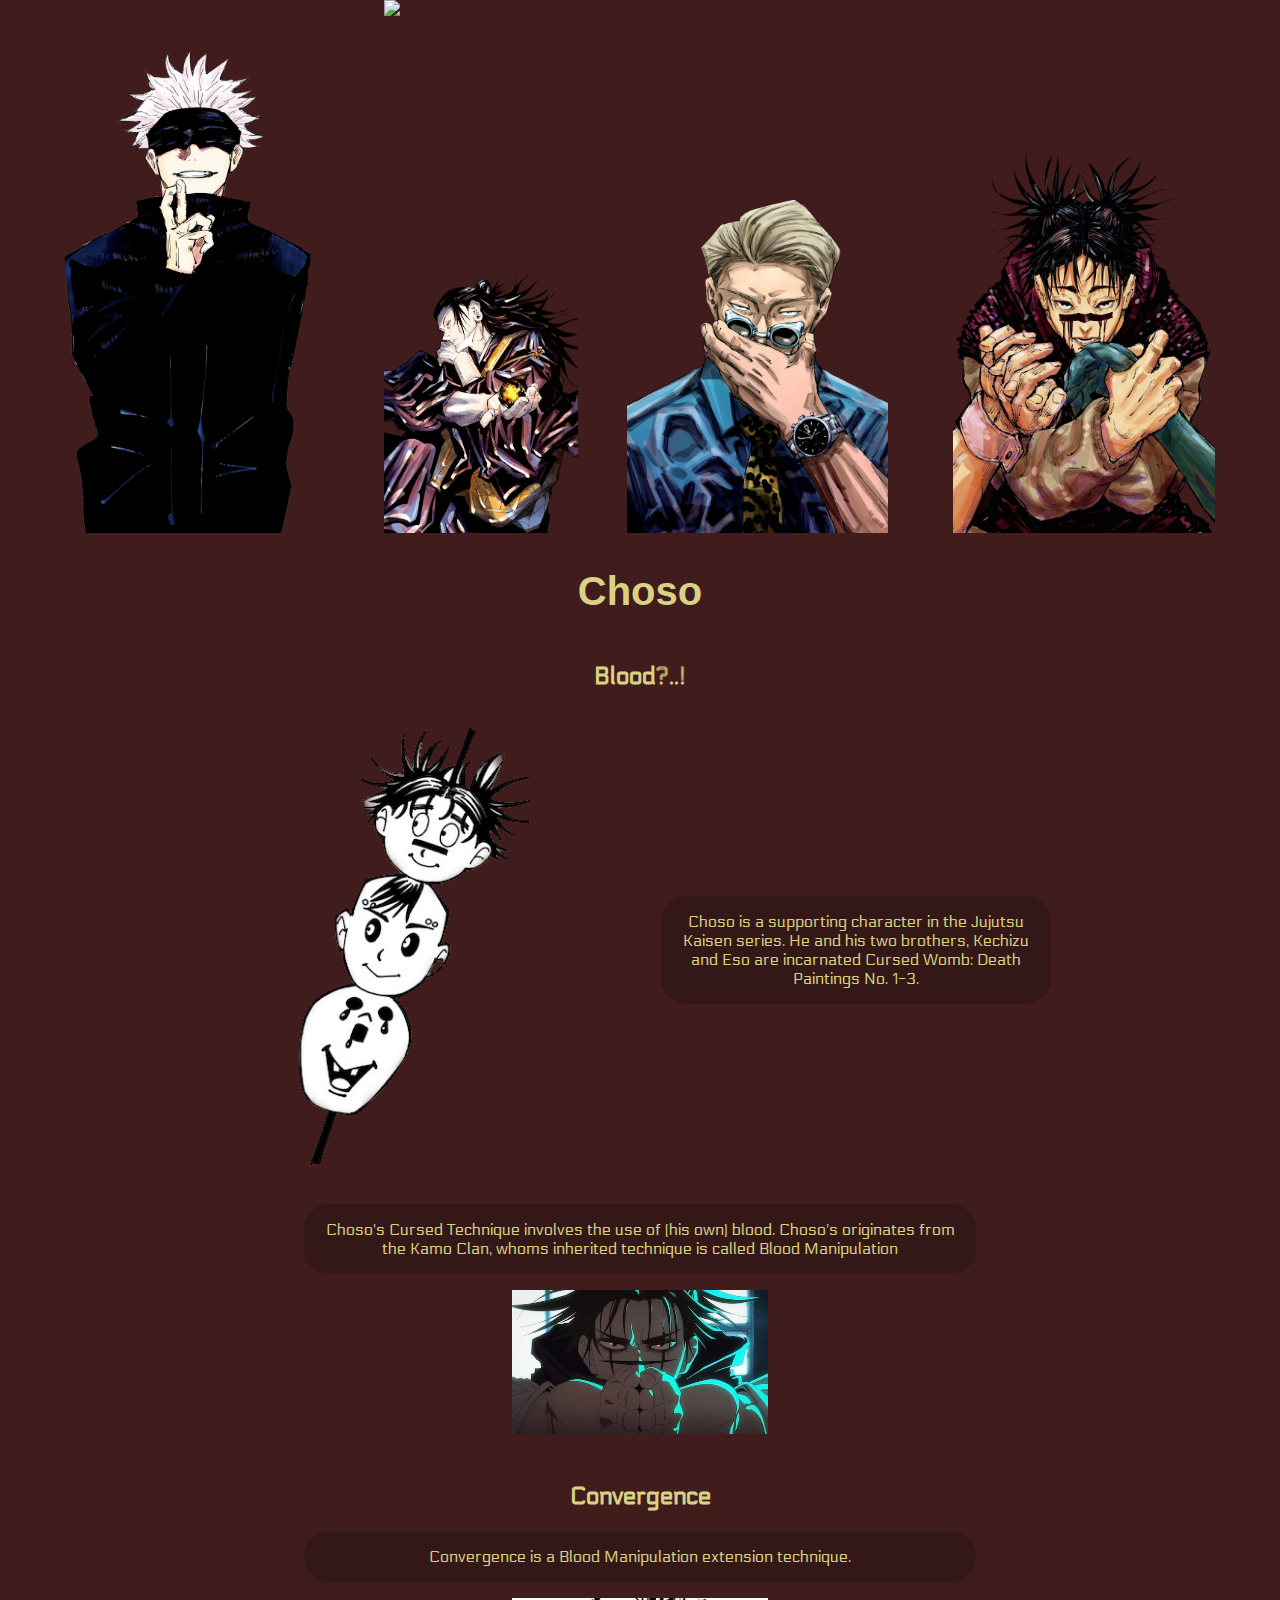
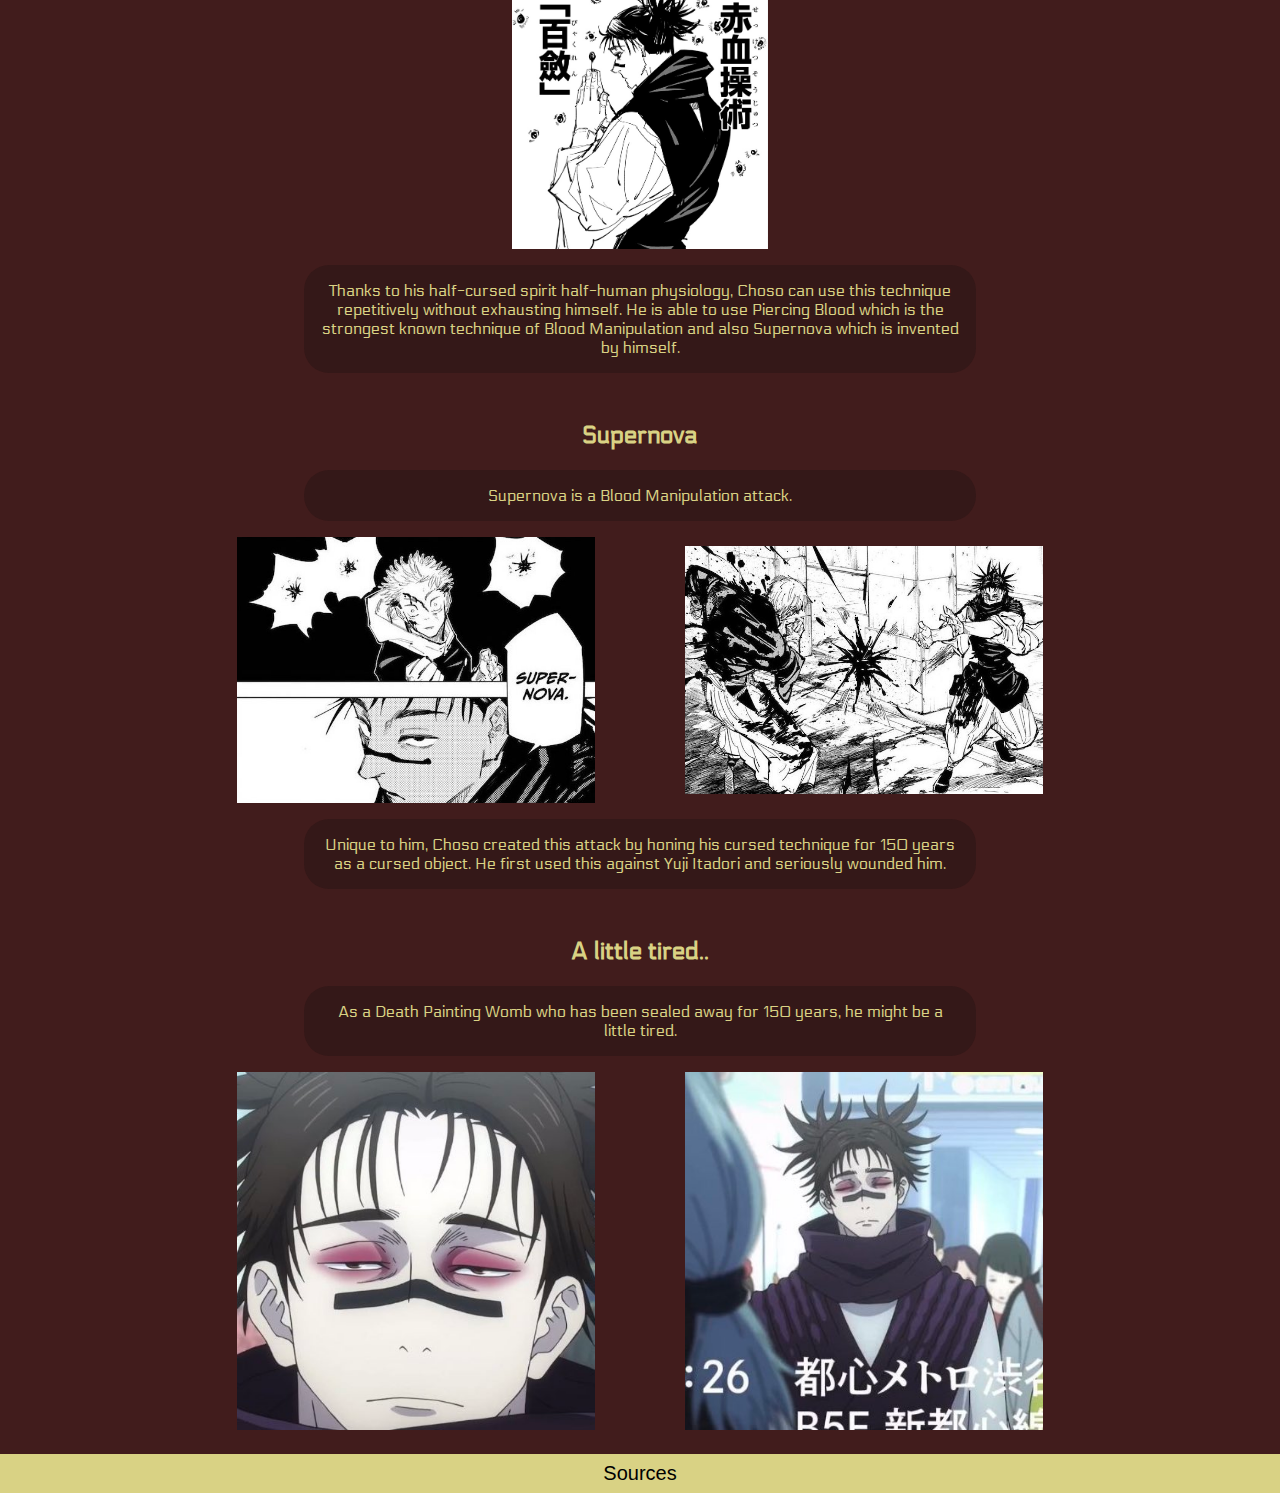
==== commit 915d8682: "last changes" ====
--- a/choso.html
+++ b/choso.html
@@ -14,10 +14,12 @@
     </header>
 
     <nav>
-        <a href=gojo.html><img src="images/satoru_gojo_.png" alt="Gojo Satoru">Gojo</a>
-        <a href="geto.html"><img src="images/suguru_geto.png" alt="Geto Suguru">Geto</a>
-        <a href="nanami.html"><img src="images/kento_nanami.png" alt="Nanami Kento">Nanami</a>
-        <a href="choso.html"><img src="images/choso.png" alt="Choso">Choso</a>
+        <ul>
+            <li><a href="gojo.html"><img src="images/satoru_gojo_.png" alt="Gojo Satoru">Gojo</a></li>
+            <li><a href="geto.html"><img src="images/suguru_geto.png" alt="Geto Suguru">Geto</a></li>
+            <li><a href="nanami.html"><img src="images/kento_nanami.png" alt="Nanami Kento">Nanami</a></li>
+            <li><a href="choso.html"><img src="images/choso.png" alt="Choso">Choso</a></li>
+        </ul>          
     </nav>
 
     <main>    
--- a/style/style.css
+++ b/style/style.css
@@ -19,13 +19,16 @@
     color: rgba(217,210,132,129);
 }
 
-nav img {
-    width: 10%;
-    margin-left: 8%;
-    margin-right: 6.5%;
-    margin-top: 6%;
-    margin-bottom: 6%;
-    vertical-align: middle;
+header img {
+    display: block;
+    margin-left: auto;
+    margin-right: auto;
+    width: 40%;
+    transition: all .2s ease-in-out;
+}
+
+header img:hover, footer a:hover {
+    transform: scale(1.1);
 }
 
 /* https://www.w3schools.com/howto/howto_css_shake_image.asp */
@@ -49,23 +52,26 @@
     100% { transform: translate(1px, -2px) rotate(-1deg); }
 }
 
-header img {
-    display: block;
-    margin-left: auto;
-    margin-right: auto;
-    width: 40%;
-    transition: all .2s ease-in-out;
-}
-
-header img:hover, footer a:hover {
-    transform: scale(1.1);
-}
-
 header a, nav a {
     color: black;
     font-size: 0.1px;
 }
 
+nav ul {
+    display: flex;
+    align-items: end;
+    margin-left: 4.5%;
+    margin-bottom: 2em;
+}
+
+nav ul li a {
+    text-decoration: none;
+}
+
+nav ul li img {
+    width: 80%;
+}
+
 h1 {
     font-family: 'jujutsu kaisen', 'Gill Sans', 'Gill Sans MT', 'Trebuchet MS', sans-serif;
     font-size: 2.5em;
@@ -97,6 +103,7 @@
 
 ul {
     list-style: none;
+    padding-inline-start: 0;
 }
 
 footer {
@@ -117,23 +124,12 @@
     transition: all .2s ease-in-out;
 }
 
-body#home nav img {
-    width:16.5%;
-    margin-left: 4%;
-    margin-right: 4%;
-    vertical-align: middle;
-}
-
 body#home h2, body#home h3, body#gojo h2, body#gojo h3, body#geto h2, body#choso h2 {
     margin-top: 2em;
 }
 
 body#home img {
     margin-top: 0;
-}
-
-body#home p:first-child {
-    font-size: 2em;
 }
 
 body#home p, body#gojo p, body#nanami p, body#choso p, body#geto section:nth-child(3) p, body#sources p {
@@ -202,24 +198,29 @@
     justify-content: center;
 }
 
-body#gojo main div img {
-    display: block;
-    width: 40%;
-    margin-left: auto;
-    margin: auto;
-}
-
 body#gojo main section div img {
     width: 20%;
     height: fit-content;
     margin: 0;
 }
 
+@media (max-width: 800px) {
+    body#gojo main section div img {
+        width: 50%;
+    }
+}
+
 body#gojo section img, body#gojo video {
     display: block;
-    width: 40%;
-    margin-left: auto;
-    margin-right: auto;
+    width: 30%;
+    margin-left: auto;
+    margin-right: auto;
+}
+
+@media (max-width: 800px) {
+    body#gojo video, body#gojo section img {
+        width: 70%;
+    }
 }
 
 body#geto, body#geto .no-backgroundcolor {
@@ -243,10 +244,9 @@
 }
 
 body#geto .inner-box-one {
-    width: 50%;
+    width: 70%;
     display: flex;
     align-items: start;
-    margin-left: 7.5em;
 }
 
 body#geto .inner-box-two {
@@ -264,9 +264,23 @@
     width: 60%;
 }
 
+@media (max-width: 800px) {
+    body#geto .outer-box {
+      flex-direction: column;
+    }
+}
+
+@media (max-width: 800px) {
+    body#geto .inner-box-one, body#geto .inner-box-two {
+        flex-direction: column;
+        width: 100%;
+    }
+}
+
 body#geto section:nth-child(3) div {
     display: flex;
     width: 100%;
+    height: fit-content;
 }
 
 body#geto section:nth-child(3) div img {
@@ -274,11 +288,16 @@
     margin-left: auto;
     margin-right: auto;
     width: 70%;
-    height:fit-content
 }
 
 body#geto section:nth-child(3) div p {
     text-align: start;
+}
+
+@media (max-width: 800px) {
+    body#geto section:nth-child(3) div {
+      flex-direction: column;
+    }
 }
 
 body#geto details {
@@ -339,7 +358,7 @@
 
 body#nanami main section:last-of-type img {
     display: block;
-    width: 20%;
+    width: 30%;
     margin-left: auto;
     margin-right: auto;
 }
@@ -358,7 +377,8 @@
 
 body#choso section div {
     display: flex; 
-    width: 50%;
+    min-width: 50%;
+    max-width: 70%;
     align-items: center;
     margin-left: auto;
     margin-right: auto;
@@ -377,9 +397,41 @@
 
 body#choso section:nth-of-type(4) img, body#choso section:nth-of-type(5) img,body#choso section div img {
     width: 40%;
-    height: fit-content;
-}
-
-body#sources h1 {
-    margin: 0;
+}
+
+@media (max-width: 800px) {
+    body#choso section img {
+        width: 50%;
+    }
+}
+
+body#sources h1, body#sources h2, body#sources h3 {
+    align-items: center;
+    text-align: center;
+}
+
+body#sources main ul li {
+    text-align: center;
+    width: 50%;
+    margin-left: auto;
+    margin-right: auto;
+}
+
+body#sources main ul li a {
+    color: rgba(217,210,132,129);
+    font-family: 'electrolize', 'Gill Sans', 'Gill Sans MT', 'Trebuchet MS', sans-serif;
+    font-size: 1em;
+    text-decoration: none;
+}
+
+body#sources main ul li a:hover {
+    color: steelblue;
+}
+
+body#sources main ul li a:visited {
+    color: darkgray;
+}
+
+body#sources main ul li a:active {
+    color: olive;
 }